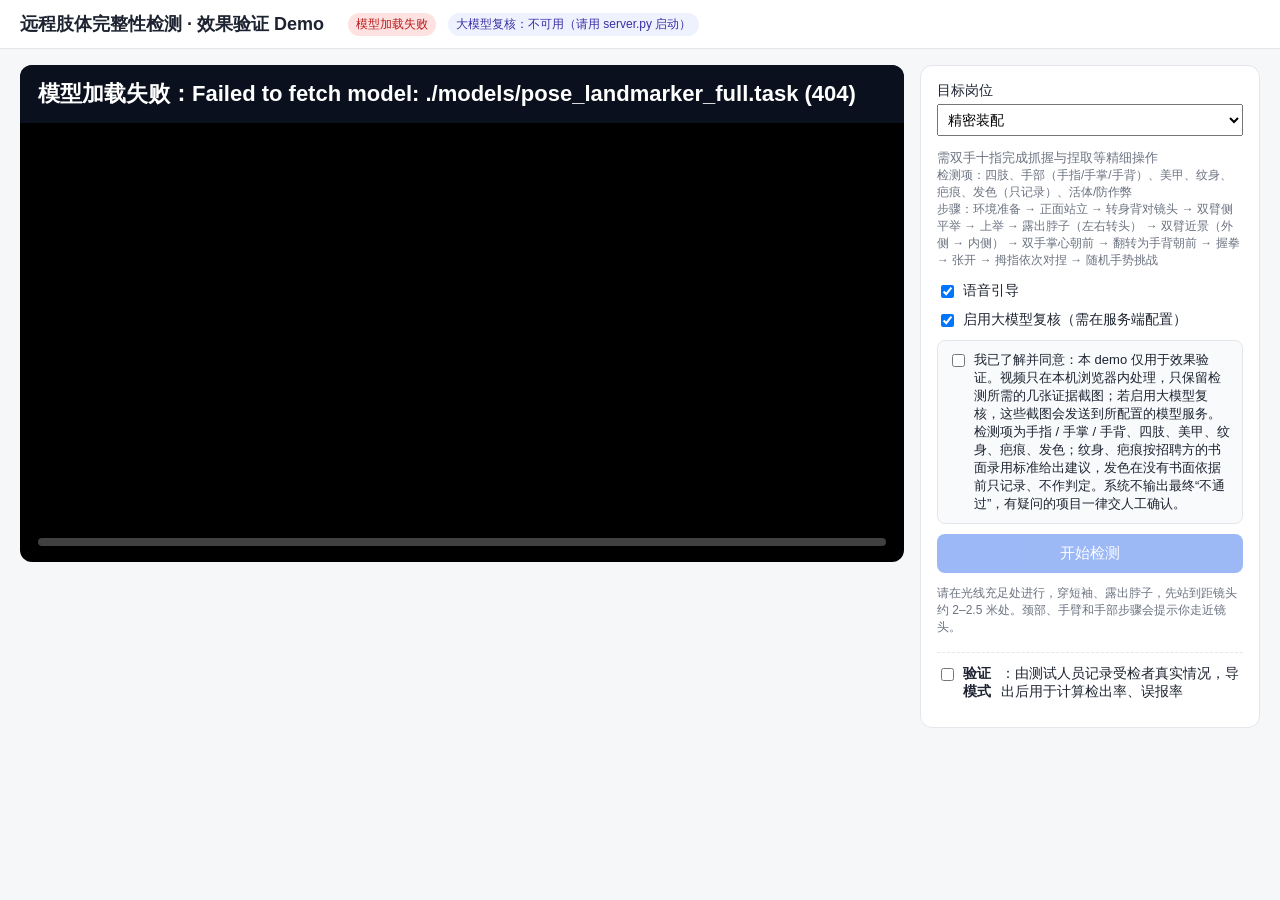
==== apps/web-demo/index.html @ d1c02838 "手部第一步：网页 demo 接入颈部、双臂近景采集、纹身疤痕核验表与污渍清洁重拍；新增 docs/HANDS.md - 新步骤 neck（左右转头两张图）、arms_close（小臂横放外侧 → 内侧" ====
<!doctype html>
<html lang="zh-CN">
<head>
<meta charset="utf-8">
<meta name="viewport" content="width=device-width, initial-scale=1">
<title>肢体检测验证 Demo</title>
<link rel="icon" href="data:,">
<link rel="stylesheet" href="style.css">
</head>
<body>
<header>
  <h1>远程肢体完整性检测 · 效果验证 Demo</h1>
  <span id="modelStatus" class="tag">模型加载中…</span>
  <span id="vlmStatus" class="tag">大模型复核：检查中…</span>
</header>

<main>
  <section class="stage">
    <div class="video-wrap">
      <video id="video" playsinline muted></video>
      <canvas id="overlay"></canvas>
      <div id="banner" class="banner">请先在右侧选择岗位、勾选同意并点击“开始检测”</div>
      <div id="hint" class="hint"></div>
      <div class="hold"><div id="holdBar"></div></div>
      <div id="metrics" class="metrics"></div>
    </div>
  </section>

  <aside class="panel">
    <div id="setup">
      <label class="field">目标岗位
        <select id="job"></select>
      </label>
      <p id="jobDesc" class="muted"></p>
      <label class="field inline"><input type="checkbox" id="voice" checked> 语音引导</label>
      <label class="field inline"><input type="checkbox" id="useVlm" checked> 启用大模型复核（需在服务端配置）</label>
      <div class="consent">
        <label class="inline"><input type="checkbox" id="consent">
          <span>我已了解并同意：本 demo 仅用于效果验证。视频只在本机浏览器内处理，只保留检测所需的几张证据截图；若启用大模型复核，这些截图会发送到所配置的模型服务。检测项为手指 / 手掌 / 手背、四肢、美甲、纹身、疤痕、发色；纹身、疤痕按招聘方的书面录用标准给出建议，发色在没有书面依据前只记录、不作判定。系统不输出最终“不通过”，有疑问的项目一律交人工确认。</span></label>
      </div>
      <button id="startBtn" disabled>开始检测</button>
      <p class="muted small">请在光线充足处进行，穿短袖、露出脖子，先站到距镜头约 2–2.5 米处。颈部、手臂和手部步骤会提示你走近镜头。</p>
    </div>
    <ol id="stepList" class="steps"></ol>
    <button id="skipBtn" class="ghost" hidden>跳过当前步骤</button>

    <div class="validation">
      <label class="field inline"><input type="checkbox" id="vOn"> <b>验证模式</b>：由测试人员记录受检者真实情况，导出后用于计算检出率、误报率</label>
      <div id="vForm" hidden>
        <label class="field">受检者编号<input id="vSubject" placeholder="如 P007，不要填姓名"></label>
        <label class="field">场景
          <select id="v_scenario">
            <option value="normal">普通（健全）</option>
            <option value="missing_finger">真实缺指 / 短指</option>
            <option value="prosthesis">假肢 / 假指 / 指套</option>
            <option value="nail_polish">美甲</option>
            <option value="tattoo">纹身（含贴纸）</option>
            <option value="scar">疤痕</option>
            <option value="stain">污渍 / 笔迹</option>
            <option value="dyed_hair">染发</option>
            <option value="attack">防作弊测试</option>
            <option value="hard_light">弱光 / 逆光</option>
            <option value="other">其他</option>
          </select>
        </label>
        <fieldset id="vFingers">
          <legend>缺失或明显短缩的手指</legend>
          <div class="fgrid">
            <span></span><span>拇</span><span>食</span><span>中</span><span>无名</span><span>小</span>
            <span>右手</span><input type="checkbox" data-side="right" data-f="thumb"><input type="checkbox" data-side="right" data-f="index"><input type="checkbox" data-side="right" data-f="middle"><input type="checkbox" data-side="right" data-f="ring"><input type="checkbox" data-side="right" data-f="little">
            <span>左手</span><input type="checkbox" data-side="left" data-f="thumb"><input type="checkbox" data-side="left" data-f="index"><input type="checkbox" data-side="left" data-f="middle"><input type="checkbox" data-side="left" data-f="ring"><input type="checkbox" data-side="left" data-f="little">
          </div>
          <label class="inline small"><input type="checkbox" id="vNailR"> 右手有美甲</label>
          <label class="inline small"><input type="checkbox" id="vNailL"> 左手有美甲</label>
          <label class="inline small"><input type="checkbox" id="vChecked" checked> 以上手指、指甲已人工核对（不勾选则这两项不计入指标）</label>
        </fieldset>
        <div class="grid2">
          <label class="field">四肢<select id="v_limbs"><option value="">未标注</option><option value="no">正常</option><option value="yes">有缺失或明显异常</option></select></label>
          <label class="field">纹身（按录用标准）<select id="v_tattoo"><option value="">未标注</option><option value="none">无</option><option value="pass">有，符合标准</option><option value="review">有，需核验</option><option value="block">有，不符合</option></select></label>
          <label class="field">疤痕（按录用标准）<select id="v_scar"><option value="">未标注</option><option value="none">无</option><option value="pass">有，符合标准</option><option value="review">有，需核验</option><option value="block">有，不符合</option></select></label>
          <label class="field">发色<select id="v_hair"><option value="">未标注</option><option value="natural">自然</option><option value="dyed">染发</option><option value="highlights">挑染</option></select></label>
          <label class="field">本次是否攻击测试<select id="v_attack"><option value="none">真人现场</option><option value="replay">回放录像</option><option value="photo">照片</option><option value="virtual_camera">虚拟摄像头</option><option value="other">其他攻击</option><option value="">未标注</option></select></label>
          <label class="field">光线<select id="v_lighting"><option value="">未标注</option><option value="normal">正常</option><option value="dim">偏暗</option><option value="bright">偏亮</option><option value="backlit">逆光</option></select></label>
          <label class="field">肤色分组<select id="v_skin_tone"><option value="">不填</option><option value="I-II">较浅（I–II）</option><option value="III-IV">中等（III–IV）</option><option value="V-VI">较深（V–VI）</option></select></label>
          <label class="field">设备<input id="v_device" placeholder="如 笔记本自带摄像头"></label>
        </div>
        <div id="vExtra" class="grid2"></div>
        <label class="field">备注<input id="v_note" placeholder="可选"></label>
        <p class="muted small">肤色分组只用于检查不同人群的误报率是否有差异，可不填。标注可在检测结束后修改，导出报告时以当时的填写为准。</p>
      </div>
    </div>
  </aside>
</main>

<section id="report" hidden></section>

<script type="module" src="app.js"></script>
</body>
</html>
---- apps/web-demo/style.css ----
:root { --bg:#f6f7f9; --card:#fff; --ink:#1d2330; --muted:#6b7280; --line:#e3e6eb; --accent:#2563eb; --ok:#15803d; --warn:#b45309; --bad:#b91c1c; }
* { box-sizing: border-box; }
body { margin:0; font-family: -apple-system, "PingFang SC", "Microsoft YaHei", "Noto Sans CJK SC", sans-serif; background:var(--bg); color:var(--ink); }
header { display:flex; gap:12px; align-items:center; flex-wrap:wrap; padding:12px 20px; background:var(--card); border-bottom:1px solid var(--line); }
header h1 { font-size:18px; margin:0 12px 0 0; }
.tag { font-size:12px; padding:3px 8px; border-radius:99px; background:#eef2ff; color:#3730a3; }
.tag.ok { background:#dcfce7; color:var(--ok); } .tag.bad { background:#fee2e2; color:var(--bad); }
main { display:grid; grid-template-columns: minmax(0,1fr) 340px; gap:16px; padding:16px 20px; }
@media (max-width: 900px) { main { grid-template-columns: 1fr; } }
.video-wrap { position:relative; background:#000; border-radius:12px; overflow:hidden; aspect-ratio: 16/9; }
video, #overlay { position:absolute; inset:0; width:100%; height:100%; object-fit:contain; transform:scaleX(-1); }
.banner { position:absolute; top:0; left:0; right:0; padding:14px 18px; background:rgba(15,23,42,.72); color:#fff; font-size:22px; font-weight:600; }
.hint { position:absolute; bottom:44px; left:50%; transform:translateX(-50%); padding:8px 16px; border-radius:8px; background:rgba(180,83,9,.9); color:#fff; font-size:18px; white-space:nowrap; }
.hint:empty { display:none; }
.hold { position:absolute; bottom:16px; left:18px; right:18px; height:8px; background:rgba(255,255,255,.25); border-radius:4px; }
#holdBar { height:100%; width:0; background:#22c55e; border-radius:4px; transition:width .1s; }
.metrics { position:absolute; top:62px; right:12px; font:12px/1.5 ui-monospace, Menlo, monospace; color:#e5e7eb; background:rgba(0,0,0,.45); padding:6px 8px; border-radius:6px; white-space:pre; }
.metrics:empty { display:none; }
.panel { background:var(--card); border:1px solid var(--line); border-radius:12px; padding:16px; align-self:start; }
.field { display:block; font-size:14px; margin-bottom:10px; }
.field select { display:block; width:100%; margin-top:4px; padding:6px; font-size:14px; }
.inline { display:flex; gap:6px; align-items:flex-start; }
.consent { font-size:13px; background:#f8fafc; border:1px solid var(--line); border-radius:8px; padding:10px; margin:10px 0; }
button { width:100%; padding:10px; font-size:15px; border:0; border-radius:8px; background:var(--accent); color:#fff; cursor:pointer; }
button:disabled { opacity:.45; cursor:not-allowed; }
button.ghost { background:transparent; color:var(--muted); border:1px solid var(--line); margin-top:10px; }
.muted { color:var(--muted); font-size:13px; } .small { font-size:12px; }
.steps { padding-left:20px; font-size:14px; line-height:1.9; }
.steps li.active { font-weight:600; color:var(--accent); }
.steps li.pass::after { content:" ✓"; color:var(--ok); }
.steps li.review::after { content:" 需复核"; color:var(--warn); font-size:12px; }
.steps li.timeout::after { content:" 未完成"; color:var(--bad); font-size:12px; }
#report { margin:0 20px 40px; background:var(--card); border:1px solid var(--line); border-radius:12px; padding:20px; }
#report h2 { margin-top:0; } #report h3 { margin-top:28px; }
table { border-collapse:collapse; width:100%; font-size:14px; }
th, td { border:1px solid var(--line); padding:6px 8px; text-align:left; vertical-align:top; }
th { background:#f8fafc; }
.s-pass { color:var(--ok); font-weight:600; } .s-review { color:var(--warn); font-weight:600; } .s-fail { color:var(--bad); font-weight:600; }
.thumbs { display:flex; gap:8px; flex-wrap:wrap; }
.thumbs img { height:120px; border-radius:6px; border:1px solid var(--line); }
.nails img { height:64px; }
.actions { display:flex; gap:10px; margin-top:20px; } .actions button { width:auto; padding:8px 16px; }
pre.raw { background:#f8fafc; border:1px solid var(--line); padding:10px; border-radius:8px; font-size:12px; white-space:pre-wrap; }
.validation { margin-top:16px; padding-top:12px; border-top:1px dashed var(--line); }
.field input:not([type=checkbox]) { display:block; width:100%; margin-top:4px; padding:6px; font-size:14px; border:1px solid var(--line); border-radius:6px; }
fieldset { border:1px solid var(--line); border-radius:8px; padding:8px 10px; margin:0 0 10px; font-size:13px; }
legend { padding:0 4px; color:var(--muted); }
.fgrid { display:grid; grid-template-columns: 40px repeat(5, 1fr); gap:4px 2px; align-items:center; text-align:center; margin-bottom:6px; }
.fgrid span:nth-child(6n+1) { text-align:left; }
.grid2 { display:grid; grid-template-columns: 1fr 1fr; gap:0 10px; }
.frame { display:grid; grid-template-columns: 260px minmax(0,1fr); gap:12px; margin:12px 0; align-items:start; }
.frame figure { margin:0; } .frame img { width:100%; border-radius:6px; border:1px solid var(--line); }
.frame figcaption { font-size:13px; margin-top:4px; }
@media (max-width: 700px) { .frame { grid-template-columns: 1fr; } }
.nails figure { margin:0; text-align:center; }
#report details { margin:6px 0; } #report summary { cursor:pointer; font-size:14px; }
code { background:#f1f5f9; padding:1px 4px; border-radius:4px; }
.nowrap { white-space:nowrap; }
.crop { background-repeat:no-repeat; border-radius:6px; border:1px solid var(--line); }
.remind { background:#fff7ed; border:1px solid #fed7aa; border-radius:8px; padding:10px 12px; margin:10px 0; font-size:14px; }
.remind button { width:auto; padding:6px 14px; margin-left:8px; }
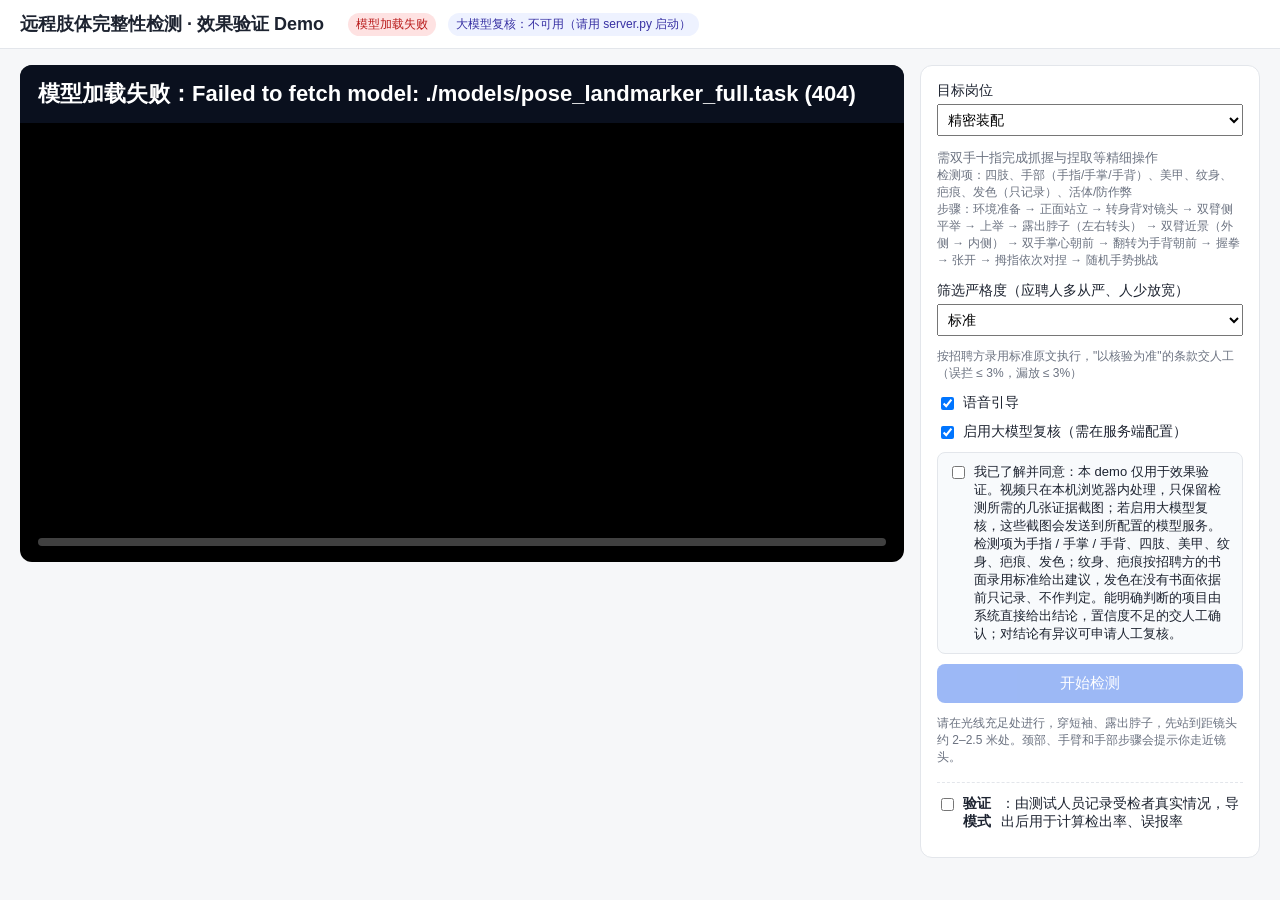
==== commit 048bd181: "筛选严格度三档与高置信度直接判定；新增阈值校准命令 - configs/strictness.yaml：严格（人多）/ 标准 / 宽松（人少），覆盖录用标准临界条款与仲裁阈值；岗位画像设默认档，网页和" ====
--- a/apps/web-demo/index.html
+++ b/apps/web-demo/index.html
@@ -32,11 +32,15 @@
         <select id="job"></select>
       </label>
       <p id="jobDesc" class="muted"></p>
+      <label class="field">筛选严格度（应聘人多从严、人少放宽）
+        <select id="strictness"></select>
+      </label>
+      <p id="strictnessDesc" class="muted small"></p>
       <label class="field inline"><input type="checkbox" id="voice" checked> 语音引导</label>
       <label class="field inline"><input type="checkbox" id="useVlm" checked> 启用大模型复核（需在服务端配置）</label>
       <div class="consent">
         <label class="inline"><input type="checkbox" id="consent">
-          <span>我已了解并同意：本 demo 仅用于效果验证。视频只在本机浏览器内处理，只保留检测所需的几张证据截图；若启用大模型复核，这些截图会发送到所配置的模型服务。检测项为手指 / 手掌 / 手背、四肢、美甲、纹身、疤痕、发色；纹身、疤痕按招聘方的书面录用标准给出建议，发色在没有书面依据前只记录、不作判定。系统不输出最终“不通过”，有疑问的项目一律交人工确认。</span></label>
+          <span>我已了解并同意：本 demo 仅用于效果验证。视频只在本机浏览器内处理，只保留检测所需的几张证据截图；若启用大模型复核，这些截图会发送到所配置的模型服务。检测项为手指 / 手掌 / 手背、四肢、美甲、纹身、疤痕、发色；纹身、疤痕按招聘方的书面录用标准给出建议，发色在没有书面依据前只记录、不作判定。能明确判断的项目由系统直接给出结论，置信度不足的交人工确认；对结论有异议可申请人工复核。</span></label>
       </div>
       <button id="startBtn" disabled>开始检测</button>
       <p class="muted small">请在光线充足处进行，穿短袖、露出脖子，先站到距镜头约 2–2.5 米处。颈部、手臂和手部步骤会提示你走近镜头。</p>
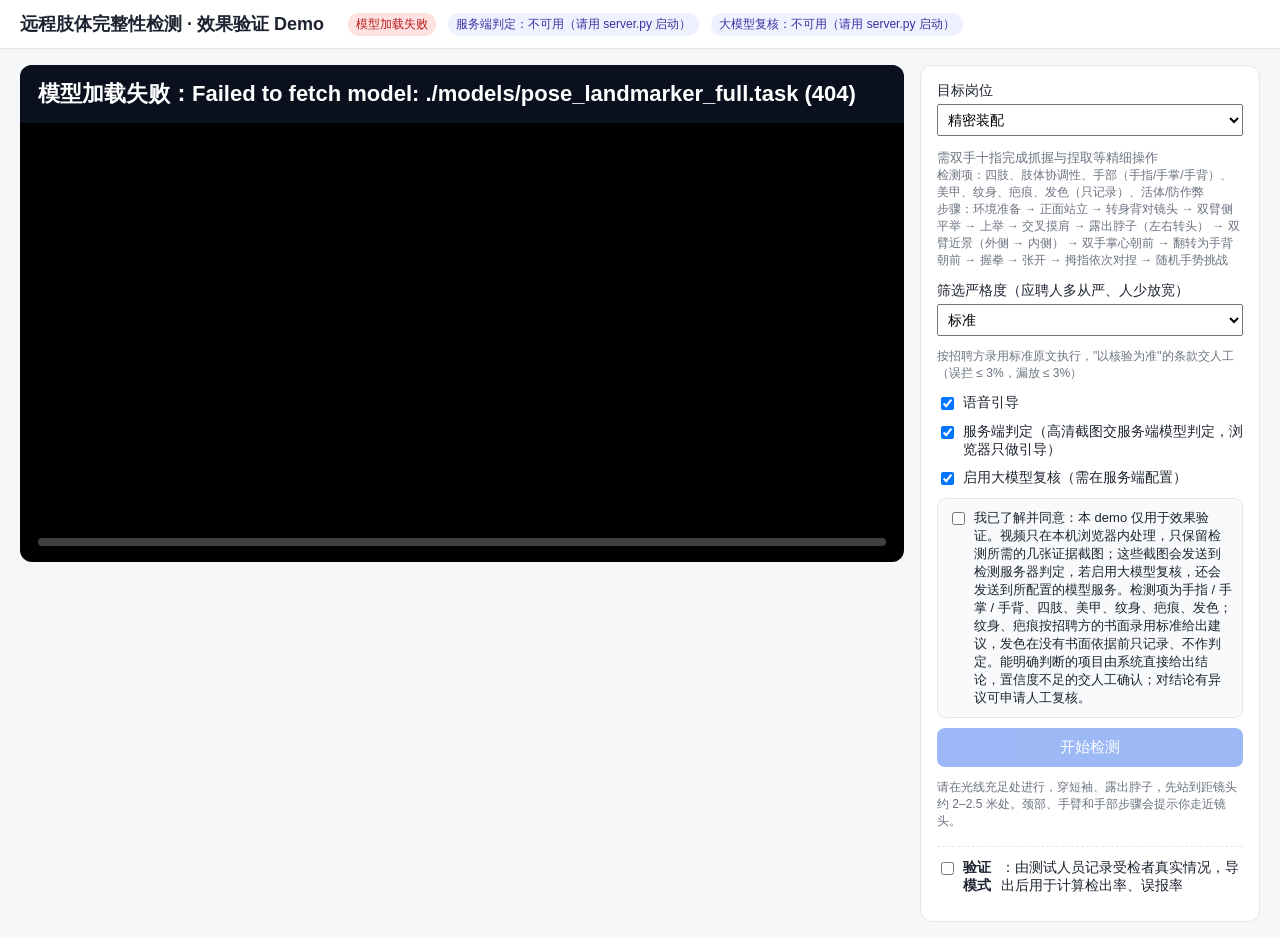
==== commit 247081f8: "判定移到服务端：高清截图交 Python 流水线判定，浏览器端只做引导 - server.py 新增 /api/analyze：截图 → limbcheck 流水线（关键点 + 手指肤色轮廓 + 人体" ====
--- a/apps/web-demo/index.html
+++ b/apps/web-demo/index.html
@@ -11,6 +11,7 @@
 <header>
   <h1>远程肢体完整性检测 · 效果验证 Demo</h1>
   <span id="modelStatus" class="tag">模型加载中…</span>
+  <span id="judgeStatus" class="tag">服务端判定：检查中…</span>
   <span id="vlmStatus" class="tag">大模型复核：检查中…</span>
 </header>
 
@@ -37,10 +38,11 @@
       </label>
       <p id="strictnessDesc" class="muted small"></p>
       <label class="field inline"><input type="checkbox" id="voice" checked> 语音引导</label>
+      <label class="field inline"><input type="checkbox" id="useServer" checked> 服务端判定（高清截图交服务端模型判定，浏览器只做引导）</label>
       <label class="field inline"><input type="checkbox" id="useVlm" checked> 启用大模型复核（需在服务端配置）</label>
       <div class="consent">
         <label class="inline"><input type="checkbox" id="consent">
-          <span>我已了解并同意：本 demo 仅用于效果验证。视频只在本机浏览器内处理，只保留检测所需的几张证据截图；若启用大模型复核，这些截图会发送到所配置的模型服务。检测项为手指 / 手掌 / 手背、四肢、美甲、纹身、疤痕、发色；纹身、疤痕按招聘方的书面录用标准给出建议，发色在没有书面依据前只记录、不作判定。能明确判断的项目由系统直接给出结论，置信度不足的交人工确认；对结论有异议可申请人工复核。</span></label>
+          <span>我已了解并同意：本 demo 仅用于效果验证。视频只在本机浏览器内处理，只保留检测所需的几张证据截图；这些截图会发送到检测服务器判定，若启用大模型复核，还会发送到所配置的模型服务。检测项为手指 / 手掌 / 手背、四肢、美甲、纹身、疤痕、发色；纹身、疤痕按招聘方的书面录用标准给出建议，发色在没有书面依据前只记录、不作判定。能明确判断的项目由系统直接给出结论，置信度不足的交人工确认；对结论有异议可申请人工复核。</span></label>
       </div>
       <button id="startBtn" disabled>开始检测</button>
       <p class="muted small">请在光线充足处进行，穿短袖、露出脖子，先站到距镜头约 2–2.5 米处。颈部、手臂和手部步骤会提示你走近镜头。</p>
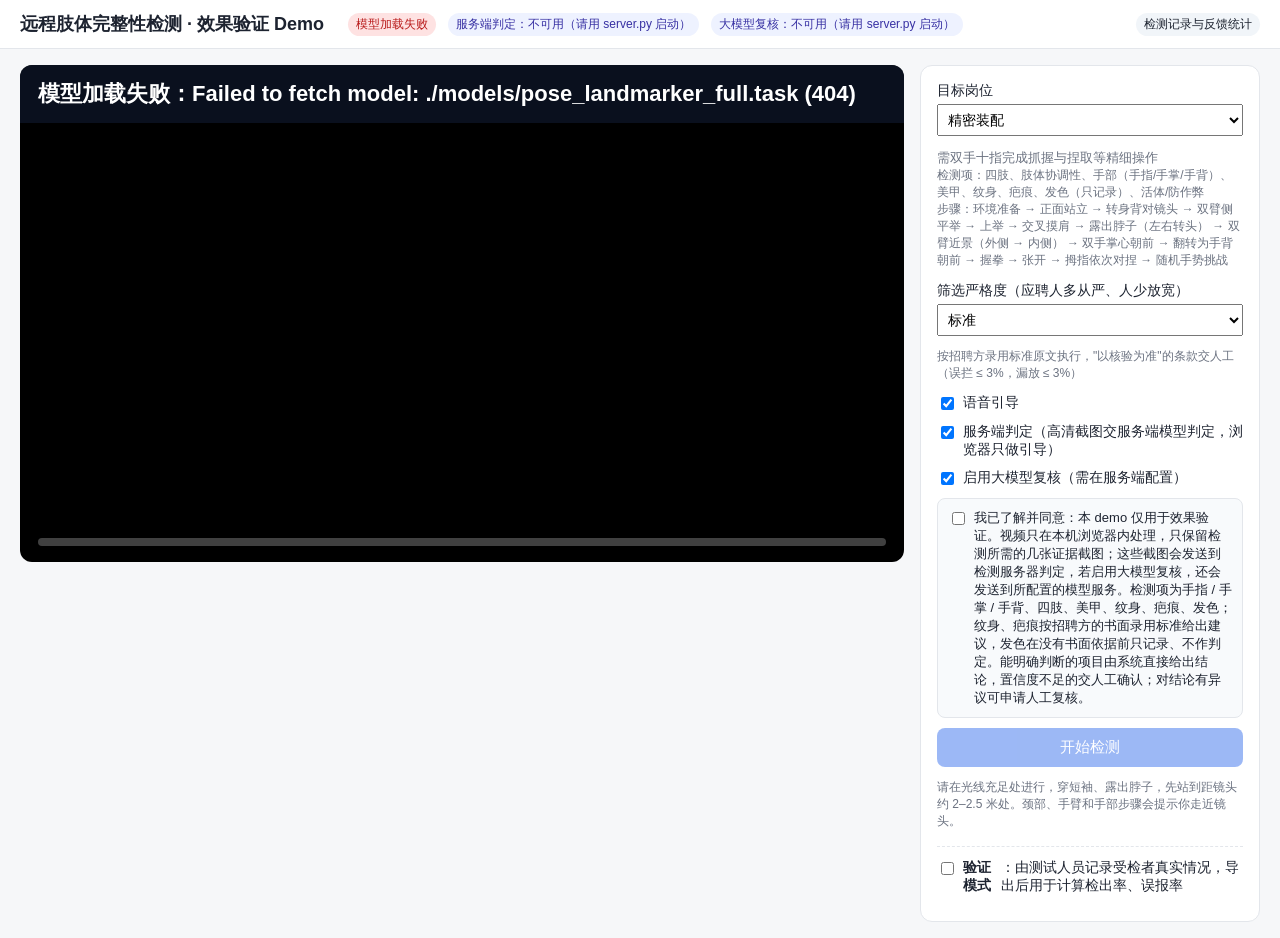
==== commit 14ace52d: "网页 demo：动作示意图、放慢节奏、检测记录与反馈 - guide.js：15 个步骤的动作示意图（镜子方向，标左右，要动的手臂/腿/手指标橙色），每步开始前放大倒数，之后显示在右上角 - 节奏：每" ====
--- a/apps/web-demo/index.html
+++ b/apps/web-demo/index.html
@@ -13,6 +13,7 @@
   <span id="modelStatus" class="tag">模型加载中…</span>
   <span id="judgeStatus" class="tag">服务端判定：检查中…</span>
   <span id="vlmStatus" class="tag">大模型复核：检查中…</span>
+  <a class="tag link" href="records.html" target="_blank">检测记录与反馈统计</a>
 </header>
 
 <main>
@@ -24,6 +25,7 @@
       <div id="hint" class="hint"></div>
       <div class="hold"><div id="holdBar"></div></div>
       <div id="metrics" class="metrics"></div>
+      <div id="guide" class="guide" hidden><div class="g-svg"></div><div class="g-cap"></div><div class="g-count"></div></div>
     </div>
   </section>
 
--- a/apps/web-demo/style.css
+++ b/apps/web-demo/style.css
@@ -14,7 +14,7 @@
 .hint:empty { display:none; }
 .hold { position:absolute; bottom:16px; left:18px; right:18px; height:8px; background:rgba(255,255,255,.25); border-radius:4px; }
 #holdBar { height:100%; width:0; background:#22c55e; border-radius:4px; transition:width .1s; }
-.metrics { position:absolute; top:62px; right:12px; font:12px/1.5 ui-monospace, Menlo, monospace; color:#e5e7eb; background:rgba(0,0,0,.45); padding:6px 8px; border-radius:6px; white-space:pre; }
+.metrics { position:absolute; top:62px; left:12px; font:12px/1.5 ui-monospace, Menlo, monospace; color:#e5e7eb; background:rgba(0,0,0,.45); padding:6px 8px; border-radius:6px; white-space:pre; }
 .metrics:empty { display:none; }
 .panel { background:var(--card); border:1px solid var(--line); border-radius:12px; padding:16px; align-self:start; }
 .field { display:block; font-size:14px; margin-bottom:10px; }
@@ -59,3 +59,23 @@
 .crop { background-repeat:no-repeat; border-radius:6px; border:1px solid var(--line); }
 .remind { background:#fff7ed; border:1px solid #fed7aa; border-radius:8px; padding:10px 12px; margin:10px 0; font-size:14px; }
 .remind button { width:auto; padding:6px 14px; margin-left:8px; }
+
+/* 动作示意图：右上角小图；每步开始前放大到画面中央并倒数 */
+.guide { position:absolute; top:62px; right:12px; width:clamp(140px, 22%, 230px); background:rgba(15,23,42,.82); border:1px solid rgba(255,255,255,.18); border-radius:10px; padding:8px; color:#fff; text-align:center; z-index:2; }
+.guide[hidden] { display:none; }
+.guide svg { width:100%; height:auto; display:block; max-height:42vh; }
+.guide .g-cap { font-size:13px; line-height:1.4; margin-top:4px; }
+.guide .g-count { font-size:12px; color:#fdba74; }
+.guide .g-count:empty { display:none; }
+.guide.big { left:0; right:0; margin:0 auto; width:min(30%, 270px); padding:12px; background:rgba(15,23,42,.9); }
+.guide.big .g-cap { font-size:20px; font-weight:600; }
+.guide.big .g-count { font-size:16px; margin-top:6px; }
+.g-pulse { animation:gPulse 1s ease-in-out infinite; }
+@keyframes gPulse { 50% { opacity:.25; } }
+.g-fa { animation:gFa 1.2s steps(1) infinite; } .g-fb { animation:gFa 1.2s steps(1) infinite reverse; opacity:0; }
+@keyframes gFa { 0% { opacity:1; } 50% { opacity:0; } }
+.hint { transition:opacity .2s; }
+a.tag.link { text-decoration:none; margin-left:auto; background:#f1f5f9; color:var(--ink); }
+.feedback { background:#f8fafc; border:1px solid var(--line); border-radius:8px; padding:12px; }
+.fb-opts, .fb-steps { display:flex; flex-wrap:wrap; gap:6px 16px; font-size:14px; margin-bottom:8px; }
+button.fb-btn { width:auto; padding:6px 16px; }
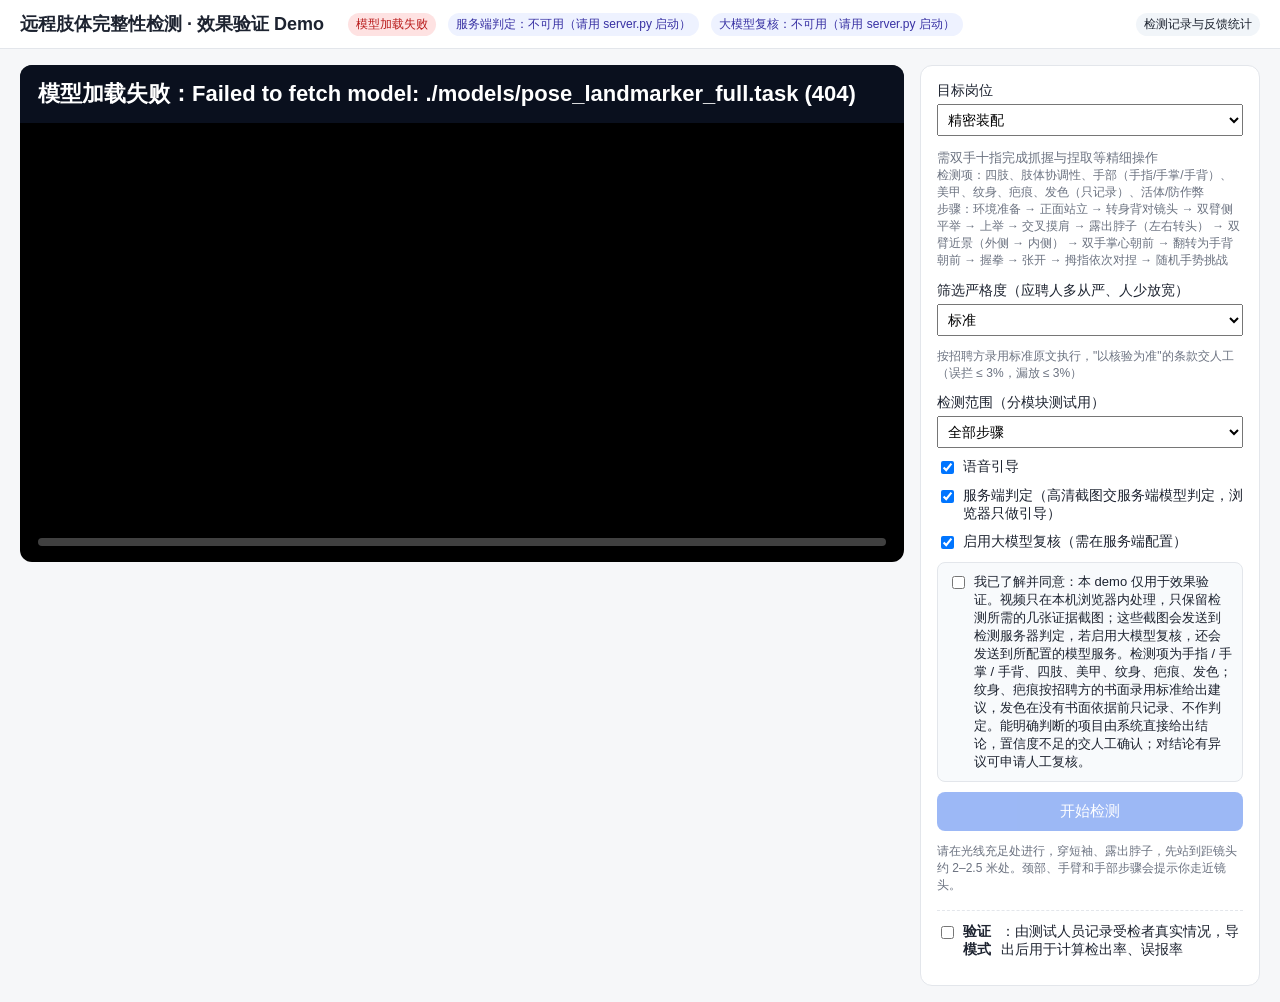
==== commit a9df3908: "网页 demo：检测范围（全部 / 只测身体 / 只测手部），分模块测试用 Co-Authored-By: Claude Opus 5.5 <noreply@anthropic.com> Claude" ====
--- a/apps/web-demo/index.html
+++ b/apps/web-demo/index.html
@@ -39,6 +39,9 @@
         <select id="strictness"></select>
       </label>
       <p id="strictnessDesc" class="muted small"></p>
+      <label class="field">检测范围（分模块测试用）
+        <select id="scope"><option value="all">全部步骤</option><option value="body">只测身体（四肢、协调性）</option><option value="hands">只测手部</option></select>
+      </label>
       <label class="field inline"><input type="checkbox" id="voice" checked> 语音引导</label>
       <label class="field inline"><input type="checkbox" id="useServer" checked> 服务端判定（高清截图交服务端模型判定，浏览器只做引导）</label>
       <label class="field inline"><input type="checkbox" id="useVlm" checked> 启用大模型复核（需在服务端配置）</label>
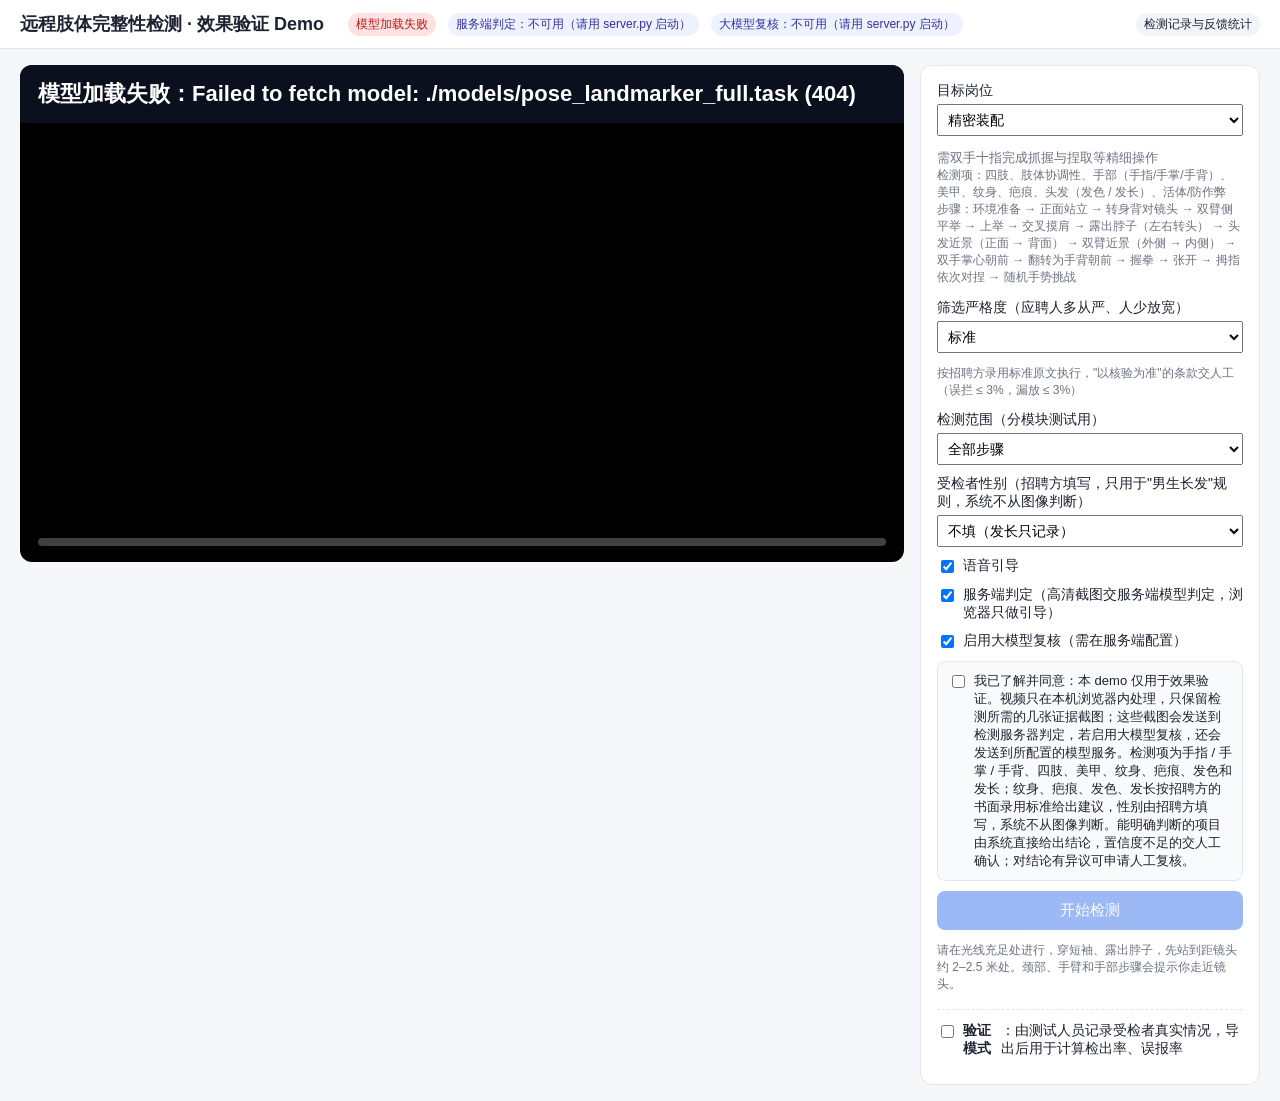
==== commit 54f73fc7: "发色 / 发长模块：头发近景步骤、按颜色分类判定染发和挑染、男生长发规则 - configs/policies/hair.yaml：颜色范围、染发 / 挑染占比、发长分级、男生长发规则 - 服务端：只" ====
--- a/apps/web-demo/index.html
+++ b/apps/web-demo/index.html
@@ -40,14 +40,17 @@
       </label>
       <p id="strictnessDesc" class="muted small"></p>
       <label class="field">检测范围（分模块测试用）
-        <select id="scope"><option value="all">全部步骤</option><option value="body">只测身体（四肢、协调性）</option><option value="hands">只测手部</option></select>
+        <select id="scope"><option value="all">全部步骤</option><option value="body">只测身体（四肢、协调性）</option><option value="hands">只测手部</option><option value="hair">只测头发（发色、发长）</option></select>
+      </label>
+      <label class="field">受检者性别（招聘方填写，只用于"男生长发"规则，系统不从图像判断）
+        <select id="gender"><option value="">不填（发长只记录）</option><option value="male">男</option><option value="female">女</option></select>
       </label>
       <label class="field inline"><input type="checkbox" id="voice" checked> 语音引导</label>
       <label class="field inline"><input type="checkbox" id="useServer" checked> 服务端判定（高清截图交服务端模型判定，浏览器只做引导）</label>
       <label class="field inline"><input type="checkbox" id="useVlm" checked> 启用大模型复核（需在服务端配置）</label>
       <div class="consent">
         <label class="inline"><input type="checkbox" id="consent">
-          <span>我已了解并同意：本 demo 仅用于效果验证。视频只在本机浏览器内处理，只保留检测所需的几张证据截图；这些截图会发送到检测服务器判定，若启用大模型复核，还会发送到所配置的模型服务。检测项为手指 / 手掌 / 手背、四肢、美甲、纹身、疤痕、发色；纹身、疤痕按招聘方的书面录用标准给出建议，发色在没有书面依据前只记录、不作判定。能明确判断的项目由系统直接给出结论，置信度不足的交人工确认；对结论有异议可申请人工复核。</span></label>
+          <span>我已了解并同意：本 demo 仅用于效果验证。视频只在本机浏览器内处理，只保留检测所需的几张证据截图；这些截图会发送到检测服务器判定，若启用大模型复核，还会发送到所配置的模型服务。检测项为手指 / 手掌 / 手背、四肢、美甲、纹身、疤痕、发色和发长；纹身、疤痕、发色、发长按招聘方的书面录用标准给出建议，性别由招聘方填写，系统不从图像判断。能明确判断的项目由系统直接给出结论，置信度不足的交人工确认；对结论有异议可申请人工复核。</span></label>
       </div>
       <button id="startBtn" disabled>开始检测</button>
       <p class="muted small">请在光线充足处进行，穿短袖、露出脖子，先站到距镜头约 2–2.5 米处。颈部、手臂和手部步骤会提示你走近镜头。</p>
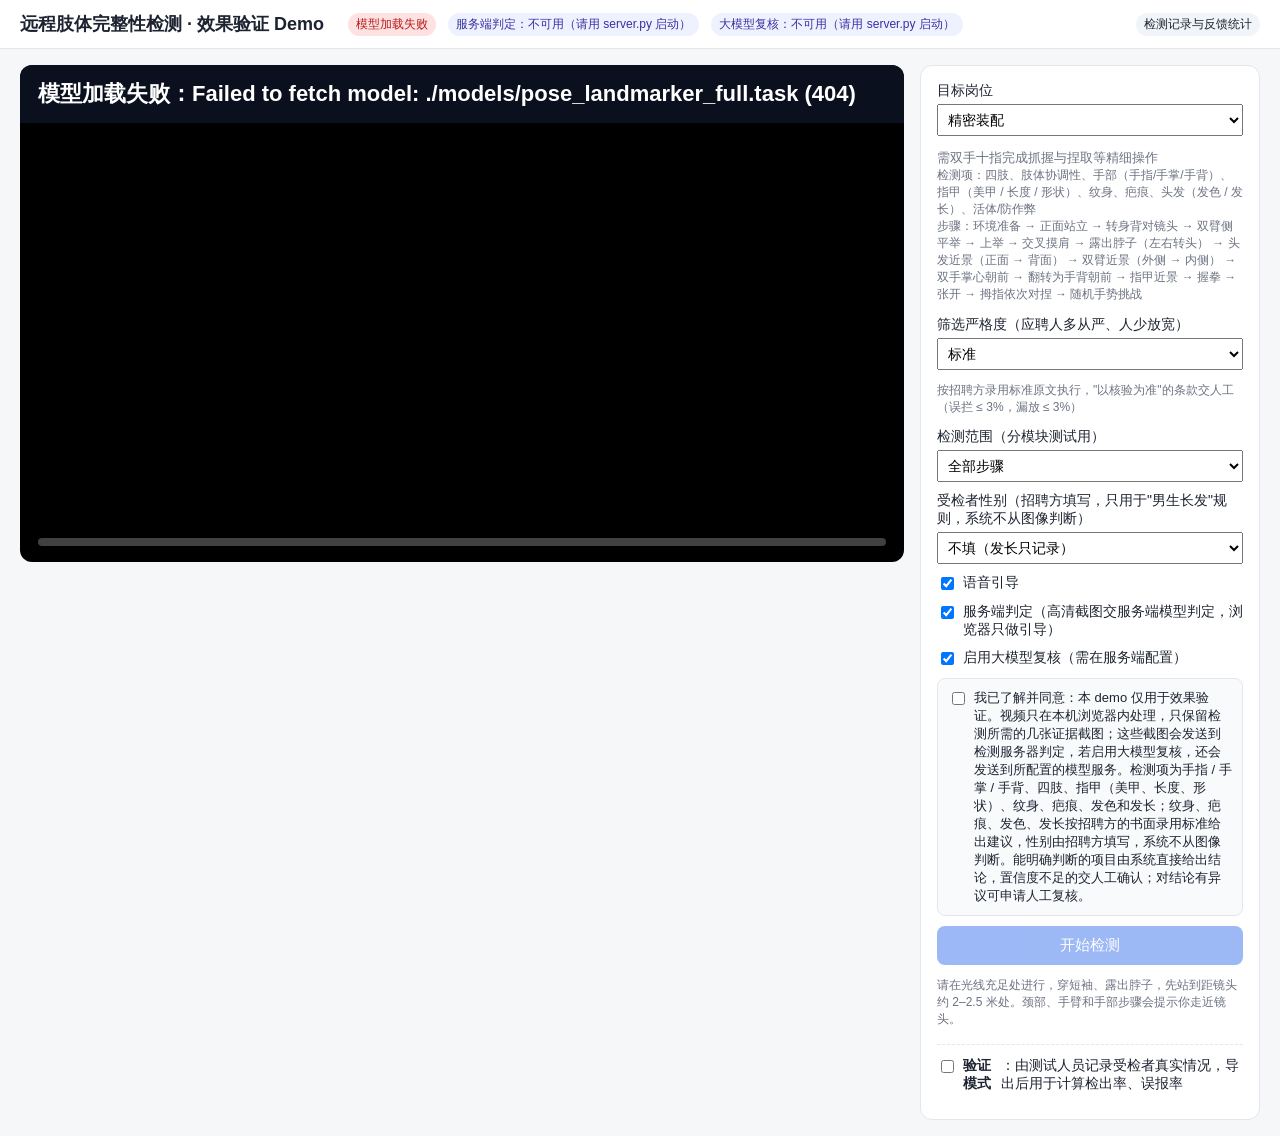
==== commit bcd6e0f0: "指甲模块：指甲近景步骤、按标准判定美甲款式、长度、形状 - configs/policies/nails.yaml：款式、长度、形状的动作；没有大模型时交人工 - 提示词 v3：指甲给出长度和形状，l" ====
--- a/apps/web-demo/index.html
+++ b/apps/web-demo/index.html
@@ -40,7 +40,7 @@
       </label>
       <p id="strictnessDesc" class="muted small"></p>
       <label class="field">检测范围（分模块测试用）
-        <select id="scope"><option value="all">全部步骤</option><option value="body">只测身体（四肢、协调性）</option><option value="hands">只测手部</option><option value="hair">只测头发（发色、发长）</option></select>
+        <select id="scope"><option value="all">全部步骤</option><option value="body">只测身体（四肢、协调性）</option><option value="hands">只测手部</option><option value="hair">只测头发（发色、发长）</option><option value="nails">只测指甲（美甲、长度、形状）</option></select>
       </label>
       <label class="field">受检者性别（招聘方填写，只用于"男生长发"规则，系统不从图像判断）
         <select id="gender"><option value="">不填（发长只记录）</option><option value="male">男</option><option value="female">女</option></select>
@@ -50,7 +50,7 @@
       <label class="field inline"><input type="checkbox" id="useVlm" checked> 启用大模型复核（需在服务端配置）</label>
       <div class="consent">
         <label class="inline"><input type="checkbox" id="consent">
-          <span>我已了解并同意：本 demo 仅用于效果验证。视频只在本机浏览器内处理，只保留检测所需的几张证据截图；这些截图会发送到检测服务器判定，若启用大模型复核，还会发送到所配置的模型服务。检测项为手指 / 手掌 / 手背、四肢、美甲、纹身、疤痕、发色和发长；纹身、疤痕、发色、发长按招聘方的书面录用标准给出建议，性别由招聘方填写，系统不从图像判断。能明确判断的项目由系统直接给出结论，置信度不足的交人工确认；对结论有异议可申请人工复核。</span></label>
+          <span>我已了解并同意：本 demo 仅用于效果验证。视频只在本机浏览器内处理，只保留检测所需的几张证据截图；这些截图会发送到检测服务器判定，若启用大模型复核，还会发送到所配置的模型服务。检测项为手指 / 手掌 / 手背、四肢、指甲（美甲、长度、形状）、纹身、疤痕、发色和发长；纹身、疤痕、发色、发长按招聘方的书面录用标准给出建议，性别由招聘方填写，系统不从图像判断。能明确判断的项目由系统直接给出结论，置信度不足的交人工确认；对结论有异议可申请人工复核。</span></label>
       </div>
       <button id="startBtn" disabled>开始检测</button>
       <p class="muted small">请在光线充足处进行，穿短袖、露出脖子，先站到距镜头约 2–2.5 米处。颈部、手臂和手部步骤会提示你走近镜头。</p>
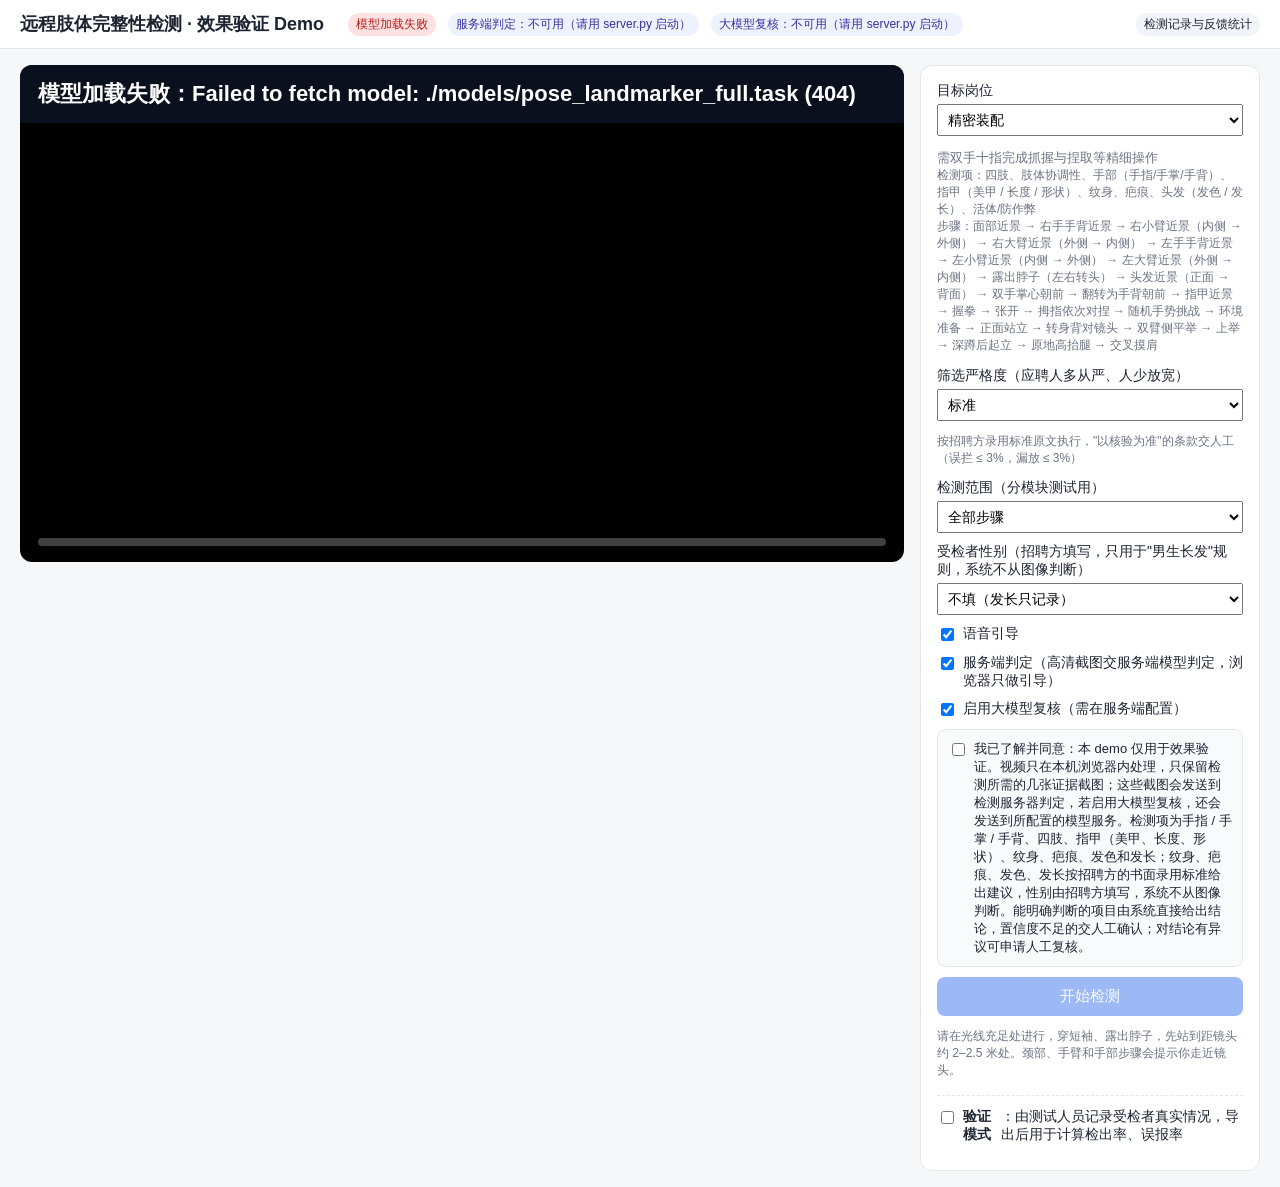
==== commit 29b49c57: "按《AI面试需求》更新采集流程和纹身分区识别 - 采集顺序：面部 → 右手背 → 右小臂 → 右大臂 → 左手背 → 左小臂 → 左大臂 → 脖子、头发、手部 → 全身动作 - 新近景视角 face、" ====
--- a/apps/web-demo/index.html
+++ b/apps/web-demo/index.html
@@ -40,7 +40,7 @@
       </label>
       <p id="strictnessDesc" class="muted small"></p>
       <label class="field">检测范围（分模块测试用）
-        <select id="scope"><option value="all">全部步骤</option><option value="body">只测身体（四肢、协调性）</option><option value="hands">只测手部</option><option value="hair">只测头发（发色、发长）</option><option value="nails">只测指甲（美甲、长度、形状）</option></select>
+        <select id="scope"><option value="all">全部步骤</option><option value="body">只测身体（四肢、协调性）</option><option value="hands">只测手部</option><option value="hair">只测头发（发色、发长）</option><option value="nails">只测指甲（美甲、长度、形状）</option><option value="marks">只测纹身 / 疤痕（面部、手背、小臂、大臂、脖子）</option></select>
       </label>
       <label class="field">受检者性别（招聘方填写，只用于"男生长发"规则，系统不从图像判断）
         <select id="gender"><option value="">不填（发长只记录）</option><option value="male">男</option><option value="female">女</option></select>
--- a/apps/web-demo/style.css
+++ b/apps/web-demo/style.css
@@ -79,3 +79,13 @@
 .feedback { background:#f8fafc; border:1px solid var(--line); border-radius:8px; padding:12px; }
 .fb-opts, .fb-steps { display:flex; flex-wrap:wrap; gap:6px 16px; font-size:14px; margin-bottom:8px; }
 button.fb-btn { width:auto; padding:6px 16px; }
+
+/* 综合判断 */
+.verdict { border:2px solid var(--line); border-radius:12px; padding:12px 16px; margin:12px 0 8px; background:#f8fafc; }
+.verdict .v-head { display:flex; align-items:baseline; gap:12px; } .verdict .v-head b { font-size:24px; }
+.verdict .v-text { margin:4px 0 6px; } .verdict .v-sub { margin:8px 0 2px; } .verdict ul { margin:2px 0; padding-left:20px; font-size:14px; }
+.verdict .v-groups { display:flex; flex-wrap:wrap; gap:6px 14px; margin-top:10px; padding-top:8px; border-top:1px dashed var(--line); font-size:13px; }
+.v-ok { border-color:var(--ok); background:#f0fdf4; } .v-ok .v-head b { color:var(--ok); }
+.v-cond { border-color:#ca8a04; background:#fefce8; } .v-cond .v-head b { color:#a16207; }
+.v-warn { border-color:var(--warn); background:#fffbeb; } .v-warn .v-head b { color:var(--warn); }
+.v-bad { border-color:var(--bad); background:#fef2f2; } .v-bad .v-head b { color:var(--bad); }
